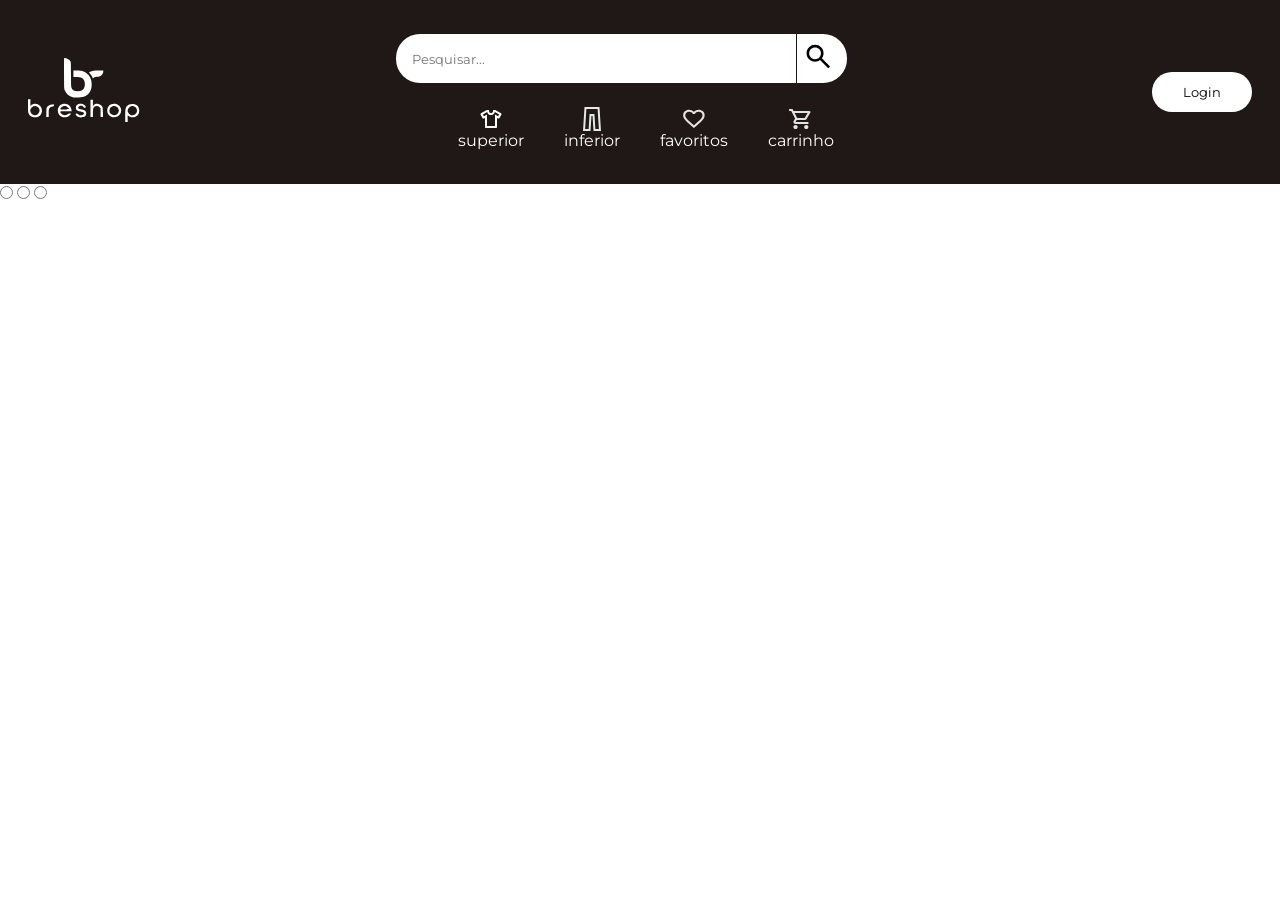
==== home.html @ 0f73e732 "first commit" ====
<!DOCTYPE html>
<html lang="pt-BR">
<head>
    <meta charset="UTF-8">
    <meta name="viewport" content="width=device-width, initial-scale=1.0">
    <link rel="stylesheet" href="css/config.css">
    <link rel="stylesheet" href="css/header.css">
    <title>Breshop</title>
</head>
<body>
    <!-- cabeçalho com os a navegação para outras partes do codigo -->
    <header>
        <div class="container-header">
            <div>
                <image src="assets/logo.svg" alt="logo"/>
            </div>
            <div class="content-header">
                <span>
                    <input type="text" placeholder="Pesquisar...">
                    <button>
                        <img src="assets/lupa.svg" alt="lupa"/>
                    </button>
                </span>
                <nav>
                    <div class="nav-item">
                        <img src="assets/superior.svg" alt="home"/>
                        <a href="#">superior</a>
                    </div>
                    <div class="nav-item">
                        <img src="assets/inferior.svg" alt="inferior"/>
                        <a href="#">inferior</a>
                    </div>
                    <div class="nav-item"> 
                        <img src="assets/fav.svg" alt="contato"/>
                        <a href="#">favoritos</a>
                    </div>
                    <div class="nav-item"> 
                        <img src="assets/carrinho.svg" alt="contato"/>
                        <a href="#">carrinho</a>
                    </div>
                </nav>   
            </div>
            <button class="btn-login">
                Login   
            </button>
        </div>
    </header>
    <main>
        <section>
            <div class="container-slide">

                <nav>
                    <input type="radio" name="slide" id="slide2">
                    <input type="radio" name="slide" id="slide3">
                    <input type="radio" name="slide" id="slide4">
                </nav>
            </div>
        </section>
    </main>
</body>
</html>
---- css/config.css ----
@import url('https://fonts.googleapis.com/css2?family=Montserrat:ital,wght@0,100..900;1,100..900&display=swap');
* {
    margin: 0;
    padding: 0;
    box-sizing: border-box;
    font-family: "Montserrat", sans-serif;
    color: #fff;
}
---- css/header.css ----
header {
    width: 100vw;
    height: 184px;
    background-color: #201717;
    padding: 0 5.25rem;
    display: flex;
    justify-content: center;
}

header > .container-header {
    height: 100%;
    display: flex;
    align-items: center;
    gap:16rem;
}
header > .container-header > .content-header {
    width: 500px;
    display: flex;
    flex-direction: column;
    align-items: center;
    gap: 1.5rem;
}
header > .container-header > .content-header > nav {
    display: flex;
    gap: 2.5rem;
}
header > .container-header > .content-header > span {
    display: flex;
    gap: 1px;
    width: 100%;
}

header > .container-header > .content-header > nav > .nav-item {
    display: flex;
    flex-direction: column;
    align-items: center;
}
header > .container-header > .content-header > nav > .nav-item > a:hover{
    transition: 0.3s;  
    color: #464646;
}

header > .container-header > .content-header > nav > .nav-item > a {
    text-decoration: none;
    color: #fff;
}
header > .container-header > .content-header > span > input{
    width: 80%;
    height: 49px;
    background-color: #fff;
    color: #000;
    border: none;
    border-radius: 24px 0px 0px 24px;
    padding: 0 1rem;
}
header > .container-header > .content-header > span > button {
    width: 10%;
    height: 49px;
    background-color: #fff;
    color: #000;
    border: none;
    border-radius: 0px 24px 24px 0px;
}
header > .container-header > .btn-login  {
    width: 100px;
    height: 40px;
    background-color: #fff;
    color: #000;
    border: none;
    border-radius: 24px;
}
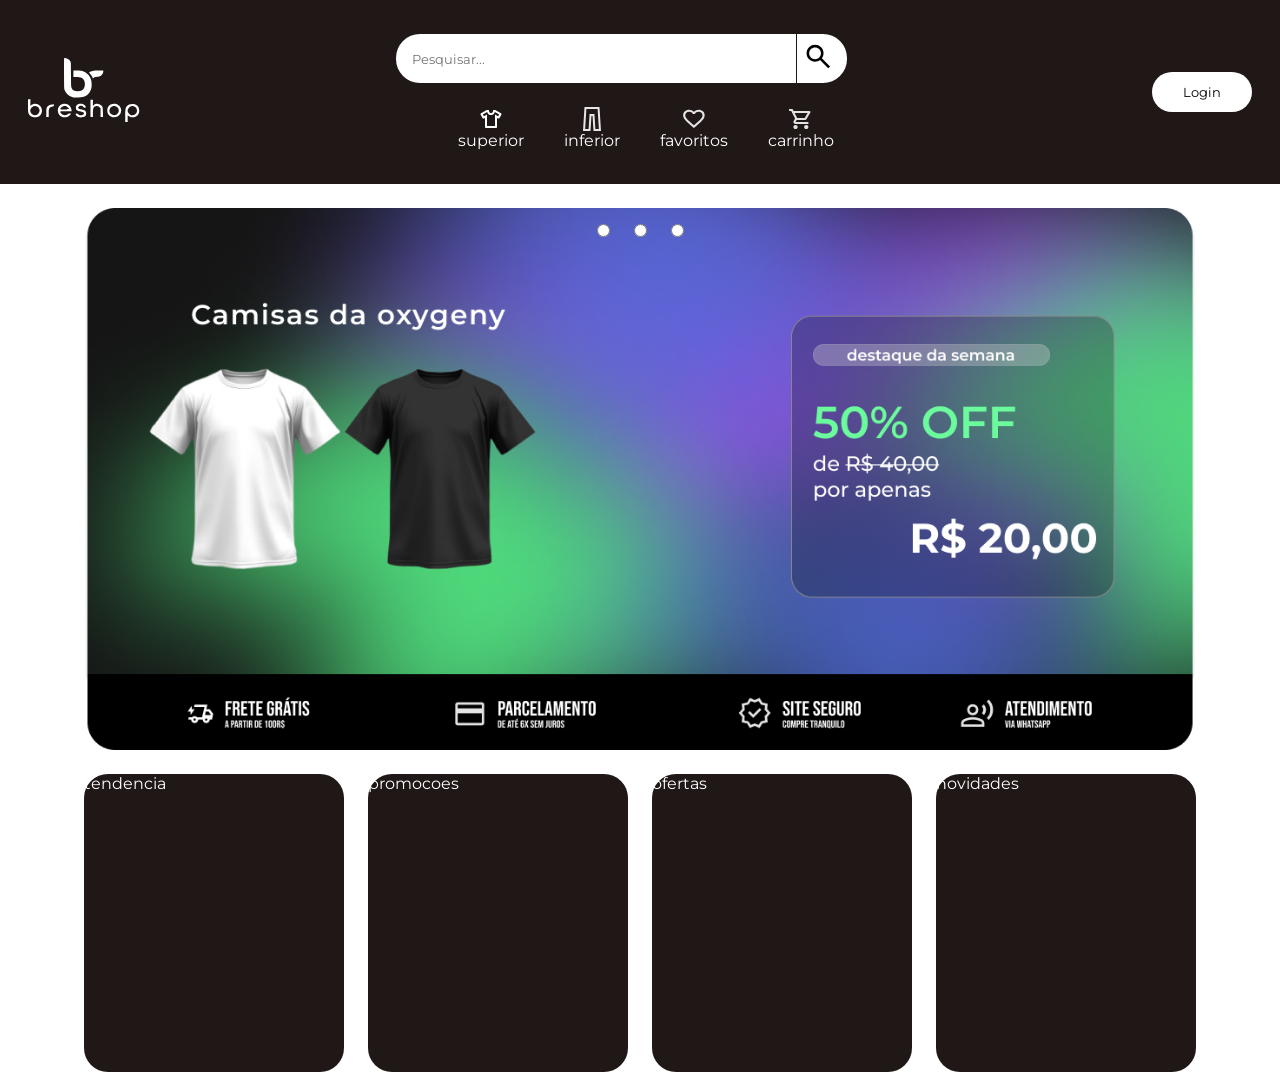
==== commit 5451c22a: "fix: hshs" ====
--- a/home.html
+++ b/home.html
@@ -5,37 +5,41 @@
     <meta name="viewport" content="width=device-width, initial-scale=1.0">
     <link rel="stylesheet" href="css/config.css">
     <link rel="stylesheet" href="css/header.css">
+    <link rel="stylesheet" href="css/slider.css">
+    <link rel="stylesheet" href="css/main.css">
     <title>Breshop</title>
 </head>
 <body>
     <!-- cabeçalho com os a navegação para outras partes do codigo -->
     <header>
         <div class="container-header">
+            <!-- logo -->
             <div>
-                <image src="assets/logo.svg" alt="logo"/>
+                <img src="assets/icons/logo.svg" alt="logo"/>
             </div>
+            <!-- barra de pesquisa + navegação -->
             <div class="content-header">
                 <span>
                     <input type="text" placeholder="Pesquisar...">
                     <button>
-                        <img src="assets/lupa.svg" alt="lupa"/>
+                        <img src="assets/icons/lupa.svg" alt="lupa"/>
                     </button>
                 </span>
                 <nav>
                     <div class="nav-item">
-                        <img src="assets/superior.svg" alt="home"/>
+                        <img src="assets/icons/superior.svg" alt="home"/>
                         <a href="#">superior</a>
                     </div>
                     <div class="nav-item">
-                        <img src="assets/inferior.svg" alt="inferior"/>
+                        <img src="assets/icons/inferior.svg" alt="inferior"/>
                         <a href="#">inferior</a>
                     </div>
                     <div class="nav-item"> 
-                        <img src="assets/fav.svg" alt="contato"/>
+                        <img src="assets/icons/fav.svg" alt="contato"/>
                         <a href="#">favoritos</a>
                     </div>
                     <div class="nav-item"> 
-                        <img src="assets/carrinho.svg" alt="contato"/>
+                        <img src="assets/icons/carrinho.svg" alt="contato"/>
                         <a href="#">carrinho</a>
                     </div>
                 </nav>   
@@ -48,7 +52,9 @@
     <main>
         <section>
             <div class="container-slide">
-
+                <div class="slide">
+                    <img src="assets/images/slide.png" alt="slide1"/>
+                </div>
                 <nav>
                     <input type="radio" name="slide" id="slide2">
                     <input type="radio" name="slide" id="slide3">
@@ -56,6 +62,12 @@
                 </nav>
             </div>
         </section>
+        <section class="container-box">
+            <div class="box">tendencia</div>
+            <div class="box">promocoes</div>
+            <div class="box">ofertas</div>
+            <div class="box">novidades</div>
+        </section>
     </main>
 </body>
 </html>
--- a/css/header.css
+++ b/css/header.css
@@ -1,5 +1,5 @@
 header {
-    width: 100vw;
+    /* width: 100%; */
     height: 184px;
     background-color: #201717;
     padding: 0 5.25rem;
@@ -11,7 +11,7 @@
     height: 100%;
     display: flex;
     align-items: center;
-    gap:16rem;
+    gap: 16rem;
 }
 header > .container-header > .content-header {
     width: 500px;
--- a/css/slider.css
+++ b/css/slider.css
@@ -0,0 +1,25 @@
+main > section > .container-slide {
+    margin-top: 1.5rem;
+    width: 100%;
+    height: 100%;
+    position: relative;
+}
+main > section > .container-slide >  .slide {
+    width: 100%;
+    height: 33.88rem;
+
+}
+main > section > .container-slide >  nav {
+    width: 100%;
+    position: absolute;
+    left: 50%;
+    top: 1rem;
+    display: flex;
+    gap: 1.5rem;
+    transform: translateX(-50%);
+    justify-content: center;
+}
+main > section > .container-slide > .slide > img{
+    width: 100%;
+    height: 100%;
+}
--- a/css/main.css
+++ b/css/main.css
@@ -0,0 +1,16 @@
+main {
+    padding: 0 5.25rem;
+}
+
+.container-box > .box {
+    width: 18.63rem;
+    height: 18.63rem;
+    background-color: #201717;
+    border-radius: 24px;
+}
+ .container-box  {
+    width: 100%;
+    display: flex;
+    gap: 1.5rem;
+    margin-top: 1.5rem;
+}
